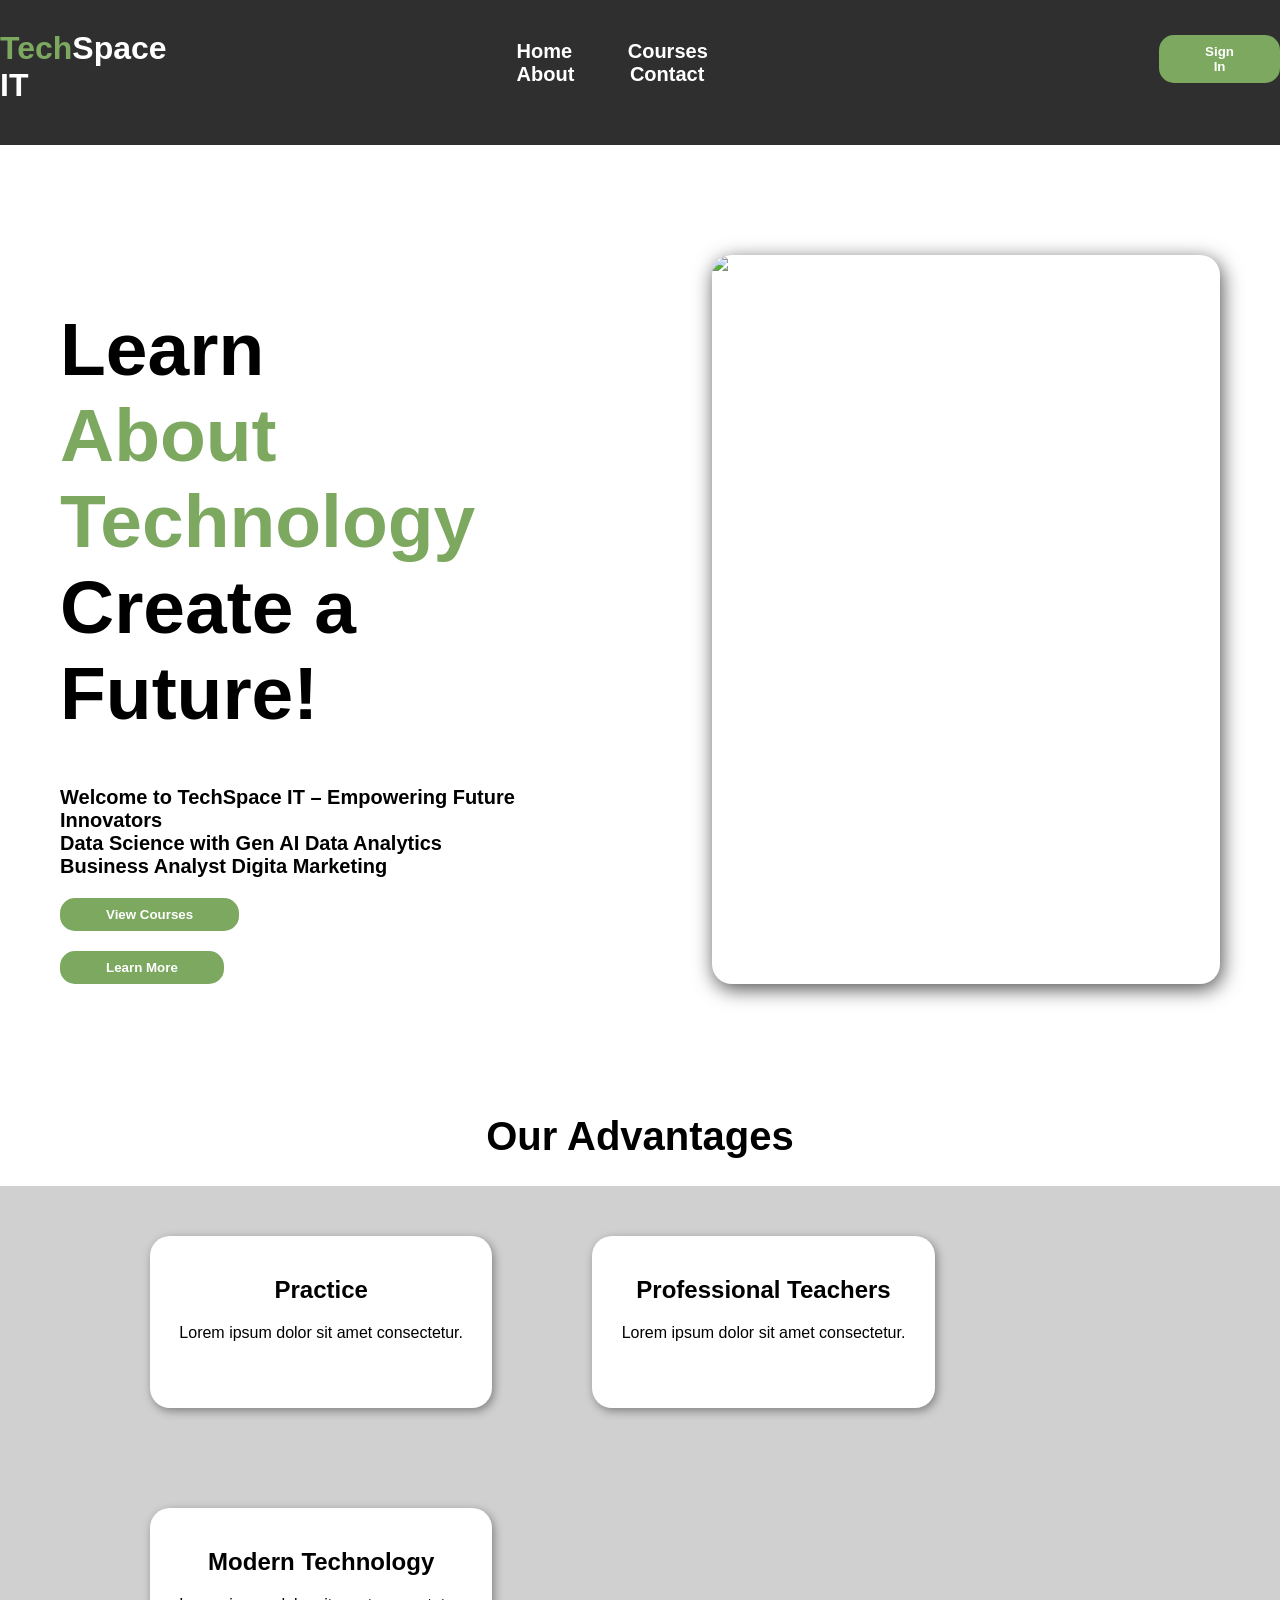
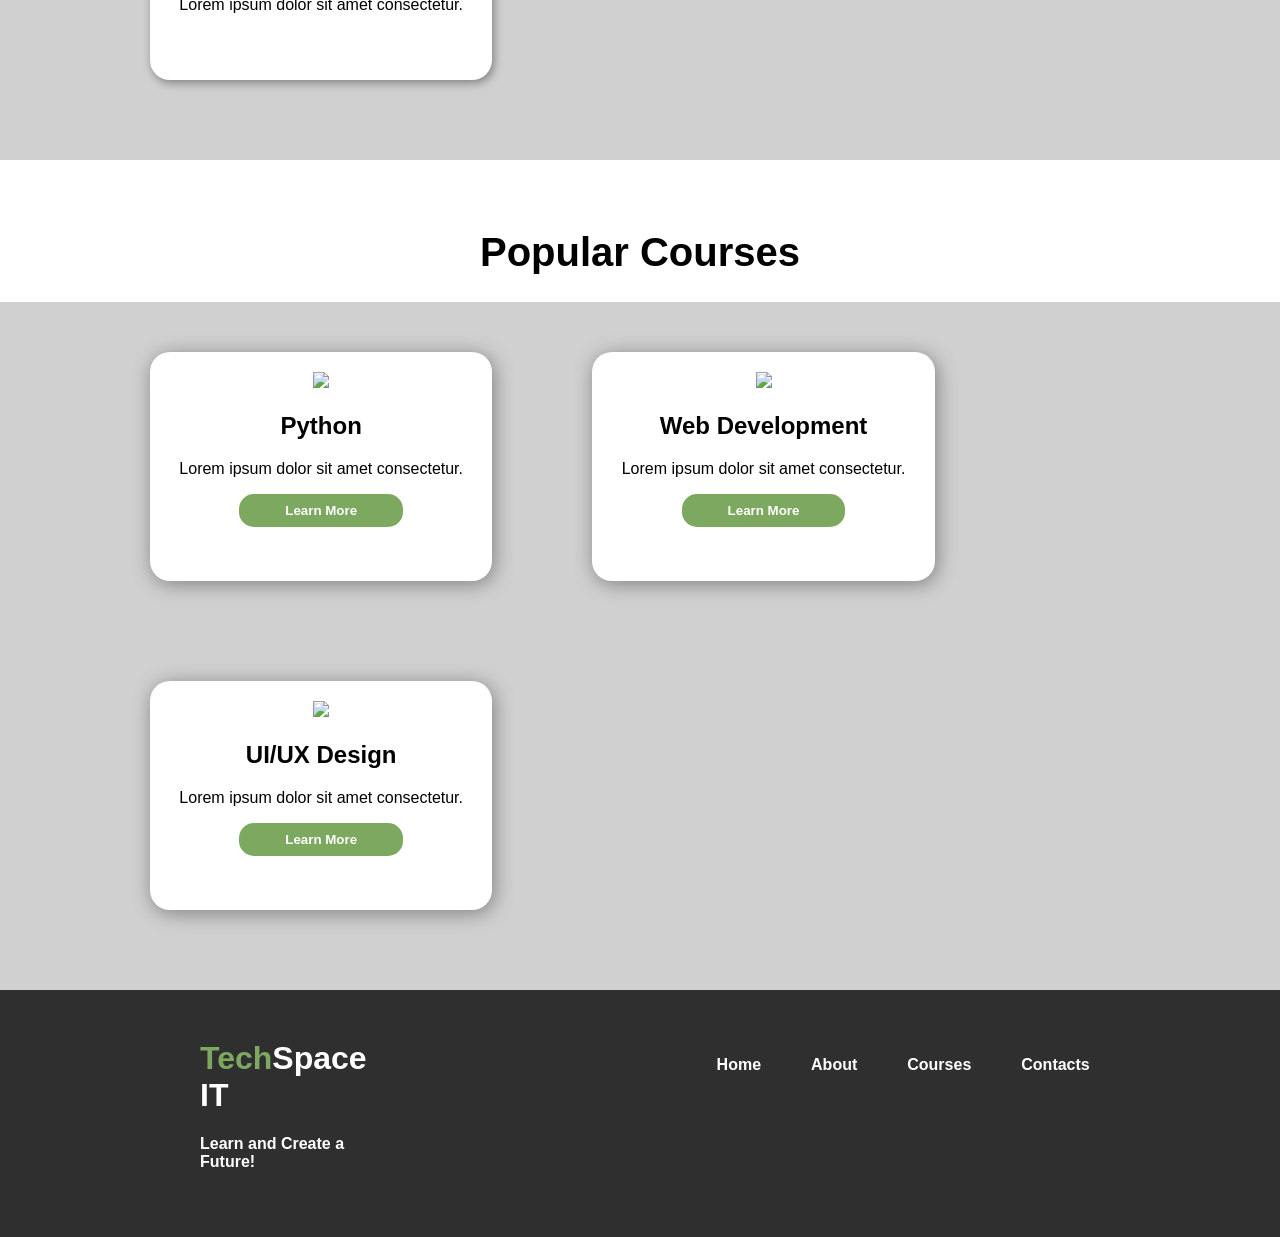
==== index.html @ d7fff93a "Add files via upload" ====
<!DOCTYPE html>
<html lang="en">
<head>
    <meta charset="UTF-8">
    <meta name="viewport" content="width=device-width, initial-scale=1.0">
    <title>TechSpace</title>
    <link rel="stylesheet" href="style.css">
    
</head>
<body>
  <header>
    <a href="index.html">
    <div class="div1">
      <h1 style="margin-top: 0;"><span>Tech</span>Space IT</h1>
    </div>
  </a>
    <div class="div2">
<a href="index.html">Home</a>
<a href="course.html">Courses</a>
<a href="about.html">About</a>
<a href="contact.html">Contact</a>
    </div>
    <div class="div3">
    <button>Sign In</button>
    </div>
  </header>
  <main>
    <div>
    <h1>Learn<br><span>About Technology</span><br>Create a Future!</h1>
    <p>Welcome to TechSpace IT – Empowering Future Innovators<br> Data Science with Gen AI Data Analytics<br> Business Analyst Digita Marketing</p>
    <button >View Courses</button><br>
    <button style="margin-top: 20px;">Learn More</button>
  </div>
    <img src="images22/XXL_height.webp" width="600px">
  </main>
  <h1 style="text-align: center; margin-top: 70px; font-size: 40px;">Our Advantages
  </h1>
  <div class="why">

  <div class="card">
  <div >
    <h2>Practice</h2>
    <p>Lorem ipsum dolor sit amet consectetur.</p>
  </div>
  <div>
    <h2>Professional Teachers</h2>
    <p>Lorem ipsum dolor sit amet consectetur.</p>
  </div>
   <div>
    <h2>Modern Technology</h2>
    <p>Lorem ipsum dolor sit amet consectetur.</p>
  </div>
  </div>
</div>
<h1 style="text-align: center; margin-top: 70px; font-size: 40px;">Popular Courses</h1>
<div class="why1">
<div class="card1">
  <div>
    <img src="images22/i (32).webp" width="50px">
    <h2>Python</h2>
    <p>Lorem ipsum dolor sit amet consectetur.</p>
    <button>Learn More</button>
  </div>
  <div>
    <img src="images22/ux.webp" width="50px">
    <h2>Web Development</h2>
    <p>Lorem ipsum dolor sit amet consectetur.</p>
    <button>Learn More</button>
  </div>
   <div>
    <img src="images22/web.webp" width="50px">
    <h2>UI/UX Design</h2>
    <p>Lorem ipsum dolor sit amet consectetur.</p>
    <button>Learn More</button>
  </div>
  </div>
</div>
<footer>
  <div>
    <h1 style="margin-top: 0;"><span>Tech</span>Space IT</h1>
    <p> Learn and Create a Future!</p>
    </div>
    <div class="cardi">
       <p>Home</p>
       <p>About</p>
       <p>Courses</p>
       <p>Contacts</p>
    </div>
     <div>
       <p>&copy; 2026 TechSpace</p>
    </div>

</footer>
</body>
</html>
---- style.css ----
header{
  display: flex;
  justify-content: center;
  gap:300px;
  background-color: rgb(47, 47, 47);
  padding-bottom: 20px;
}
a{
 text-decoration: none;
 margin-right: 50px;
 color: white;
 font-weight: bold;
}
.div2 {
  padding-top: 40px;
  font-size: 20px;  
}
.div1{
  padding-top: 30px;
}
.div3{
  padding-top: 35px;
}
header button{
  padding: 9px 46px;
  border: none;
  border-radius: 15px;
  font-family: 'Segoe UI', Tahoma, Geneva, Verdana, sans-serif;
  background-color: rgb(124, 168, 96);
  transition: 0.5s;
  color: white;
  font-weight: bold;
}
header button:hover{
  background-color: rgb(172, 227, 136);
  border-radius: 20px;
  color: black;
}
body{
  font-family: 'Segoe UI', Tahoma, Geneva, Verdana, sans-serif;
  margin: 0;
}
main{
  display: flex;
  justify-content: center;
  gap: 100px;
  margin-top: 50px;
  padding: 60px;
  color: rgb(0, 0, 0);
}
span{
  color:rgb(124, 168, 96);
}
main h1{
  font-size: 75px
}
main p{
  font-size: 20px;
  font-weight: bold;
}
main img{
  border-radius: 20px;
  box-shadow: 2px 5px 20px rgb(79, 79, 79);
  transition: 0.4s ease-in-out;
}
main img:hover{
  box-shadow: 2px 5px 40px rgb(114, 114, 114);
}
main button{
  padding: 9px 46px;
  border: none;
  border-radius: 15px;
  font-family: 'Segoe UI', Tahoma, Geneva, Verdana, sans-serif;
  background-color:rgb(124, 168, 96);
  transition: 0.5s;
  color: white;
  font-weight: bold;
}
main button:hover{
  background-color: rgb(172, 227, 136);
  border-radius: 20px;
  color: black;
}
.why{
  display: flex;
  flex-wrap: wrap;
  gap: 60px;
  justify-content: center;
  background-color: rgb(207, 208, 207);
}
.card{
  margin-top: 50px;
  display: flex;
  flex-wrap: wrap;
  text-align: center;
  gap: 100px;
  margin-bottom: 80px;
  margin-left: 150px;
  margin-right: 150px;
}
.card div{
  box-shadow: 2px 3px 10px grey;
  width: 8cm;
  height: 3.5cm;
  padding: 20px;
  margin: 0;
  border-radius: 20px;
  border: none;
  background-color: white;
  transition: 0.4s;
} 
.card div:hover{
    box-shadow: 2px 3px 40px white;
  border-radius: 20px;
  font-size: 15px;
  transform: translateY(-5px);
}
.card1{
  margin-top: 50px;
  display: flex;
  flex-wrap: wrap;
  text-align: center;
  gap: 100px;
  margin-bottom: 80px;
  margin-left: 150px;
  margin-right: 150px;
}
.why1{
  display: flex;
  flex-wrap: wrap;
  gap: 60px;
  justify-content: center;
  background-color: rgb(207, 208, 207);
}
.card1 div{
  box-shadow: 2px 3px 20px grey;
  width: 8cm;
  height: 5cm;
  padding: 20px;
  margin: 0;
  border-radius: 20px;
  border: none;
  background-color: white;
  transition: 0.4s;
} 
.card1 div:hover{
    box-shadow: 2px 3px 40px white;
  border-radius: 20px;
  font-size: 15px;
  transform: translateY(-5px);
}
.card1 button{
  padding: 9px 46px;
  border: none;
  border-radius: 15px;
  font-family: 'Segoe UI', Tahoma, Geneva, Verdana, sans-serif;
  background-color:rgb(124, 168, 96);
  transition: 0.5s;
  color: white;
  font-weight: bold;
}
.card1 button:hover{
  background-color: rgb(172, 227, 136);
  border-radius: 20px;
  color: black;
}
footer{
  display: flex;
  flex-direction: row;
  gap: 250px;
  padding-left: 200px;
  padding-top: 50px;
  padding-bottom: 50px;
  background-color: rgb(47, 47, 47);
  color: white;
  font-family: 'Segoe UI', Tahoma, Geneva, Verdana, sans-serif;
  font-weight: bold;
}
.cardi{
  margin-left: 100px;
  display: flex;
  flex-direction: row;
  gap: 50px;
}
.main1{
  display: flex;
  flex-wrap: wrap;
  gap: 130px;
  margin-top: 50px;
  margin-bottom: 80px;
  justify-content: center;
  margin-left: 50px;
  margin-right: 50px;
  background-color: rgb(204, 204, 204);
  border-radius: 50px;
  padding: 70px 30px;
  color: black;
}
.main1 div{
  box-shadow: 2px 6px 20px grey;
  width: 10cm;
  height: 12cm;
  padding: 20px 30px;
  border-radius: 20px;
  text-align: left;
  background-color: white;
  transition: 0.4s ease-in-out;
}
.main1 div:hover{
    box-shadow: 2px 3px 40px white;
  border-radius: 20px;
  font-size: 15px;
  transform: translateY(-5px);
}
.div5{
  padding-top: 1px;
  color: rgb(1, 1, 1);
 padding-bottom: 1px;
 margin-top: 50px;
}
.main2{
  margin-top: 60px;
  margin-bottom: 60px;
  display: flex;
  margin-left: 50px;
  margin-right: 50px;
  gap: 130px;
  font-weight: bold;
  justify-content: center;
}
.main2 img{
  border-radius: 20px;
  width: 700px;
}
.main2 h2{
  font-size: 55px;
}
.main2 p{
  font-size: 20px;
}
.div6 img{
  border-radius: 40px;
  width: 250px;
  height: 250px;
}
.div6{
  font-weight: bold;
  display: flex;
flex-wrap: wrap;  
justify-content: center;
gap: 150px;
padding-bottom: 80px;
padding-top: 50px;
  background-color: rgb(204, 204, 204);
  
}
.div6 div{
box-shadow: 2px 6px 20px grey;
padding: 20px 40px;
border-radius: 20px;
font-size: 20px;
background-color: white;
transition: 0.4s ease-in-out;
}
.div6 div:hover{
      box-shadow: 2px 3px 30px white;
  border-radius: 20px;
  transform: translateY(-5px);
}
.div6 button{
  padding: 9px 56px;
  border: none;
  border-radius: 15px;
  font-family: 'Segoe UI', Tahoma, Geneva, Verdana, sans-serif;
  background-color:rgb(124, 168, 96);
  transition: 0.5s;
  color: white;
  font-weight: bold;
}
.div6 button:hover{
  background-color: rgb(172, 227, 136);
  border-radius: 20px;
  color: black;
}
.div7 {
   display: flex;
   margin-top: 70px;
   justify-content: center;
   gap: 50px;
   margin-bottom: 50px;
}
.div7 div{
  box-shadow:  2px 6px 20px grey;
   display: flex;
   padding: 20px 60px;
   gap: 20px;
   border-radius: 200px;
   transition: 0.4s ease-in-out;
}
.div7 div:hover{
      box-shadow: 2px 3px 30px rgb(131, 172, 106);
  transform: translate(5px);
}
.main3 .cont{
   font-family: 'Trebuchet MS', 'Lucida Sans Unicode', 'Lucida Grande', 'Lucida Sans', Arial, sans-serif;
}
input{
    padding: 13px 55px;
    margin-top: 20px;
    border-radius: 10px;
    border: none;
    box-shadow: 2px 5px 10px rgb(187, 186, 186) ;
    transition: 0.5s;
}
label{
    margin-right:22px;
    font-size: 19px;
}
input:focus{
    transform: translate(4px);
  box-shadow: 1px 2px 13px  rgb(124, 168, 96);
  border-radius: 16px;
}
.main3{
  gap: 200px;
  margin-bottom: 60px;
  font-weight: bold;
}
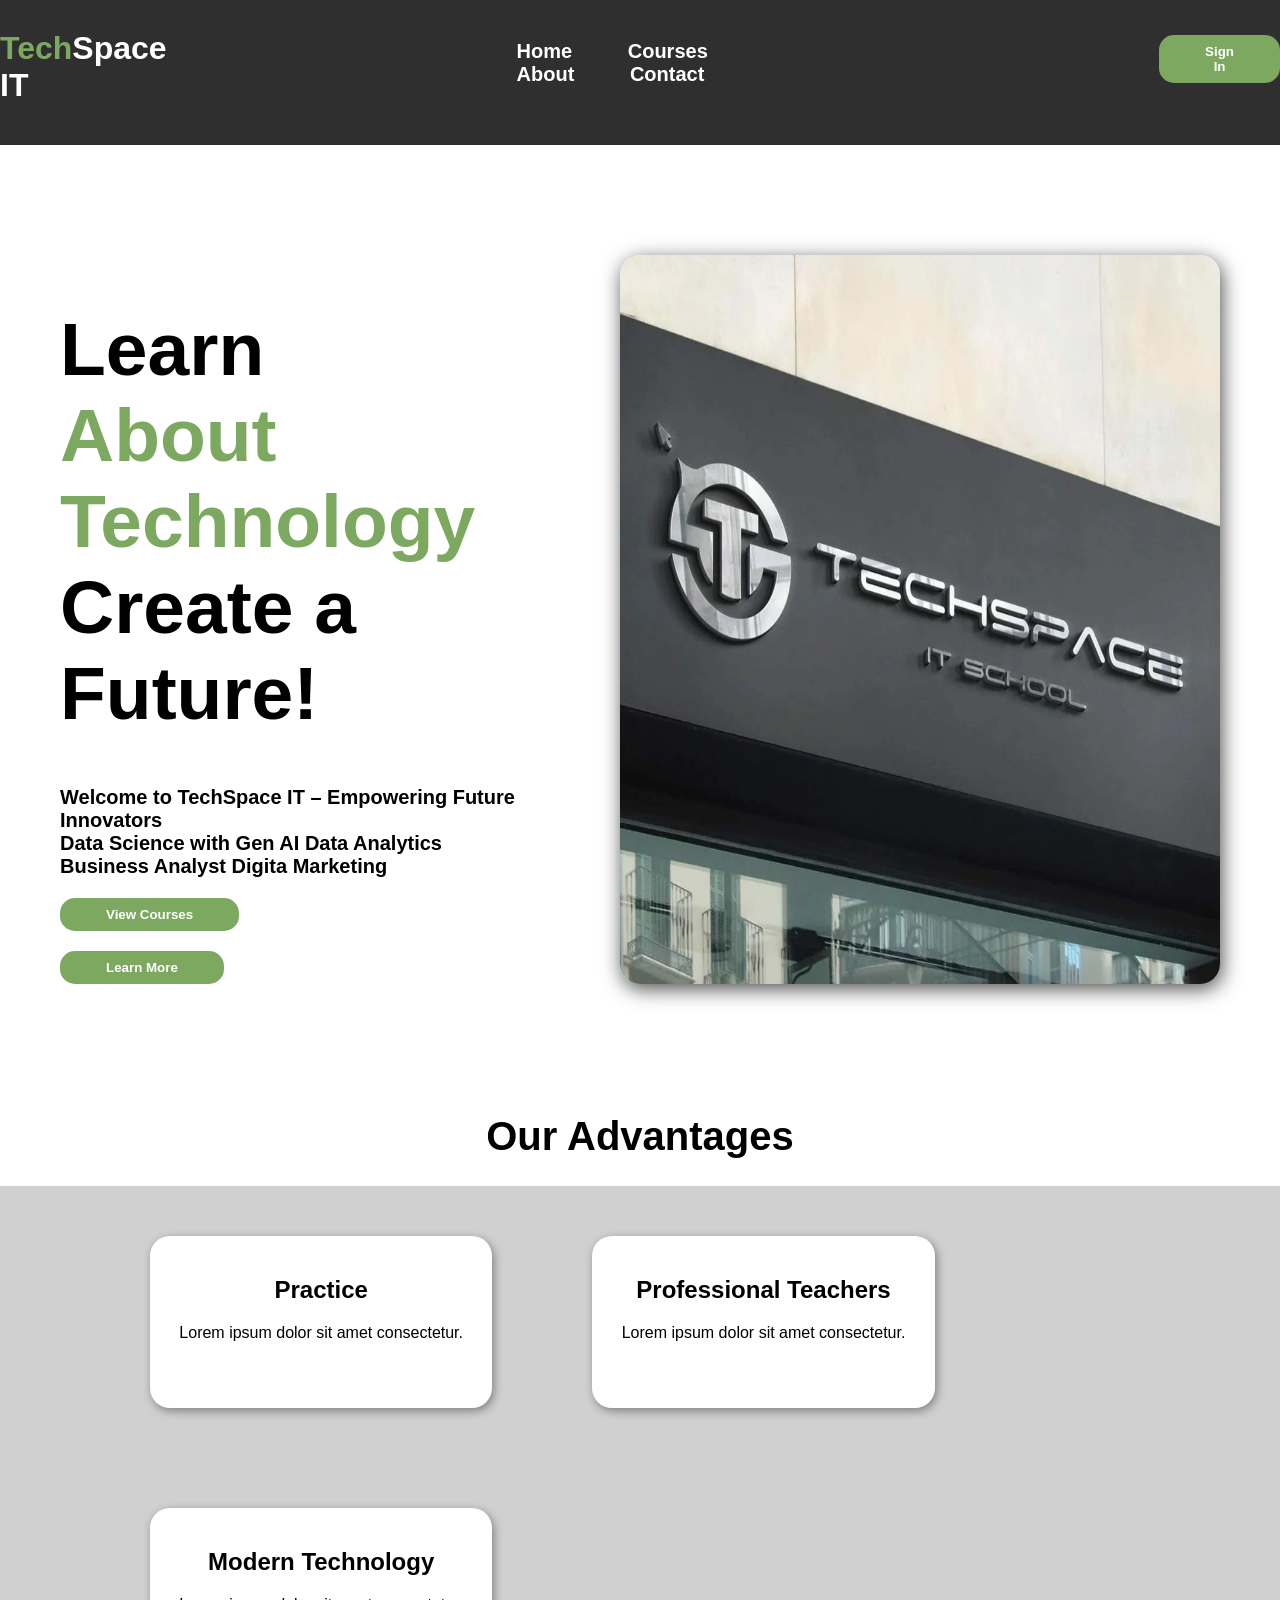
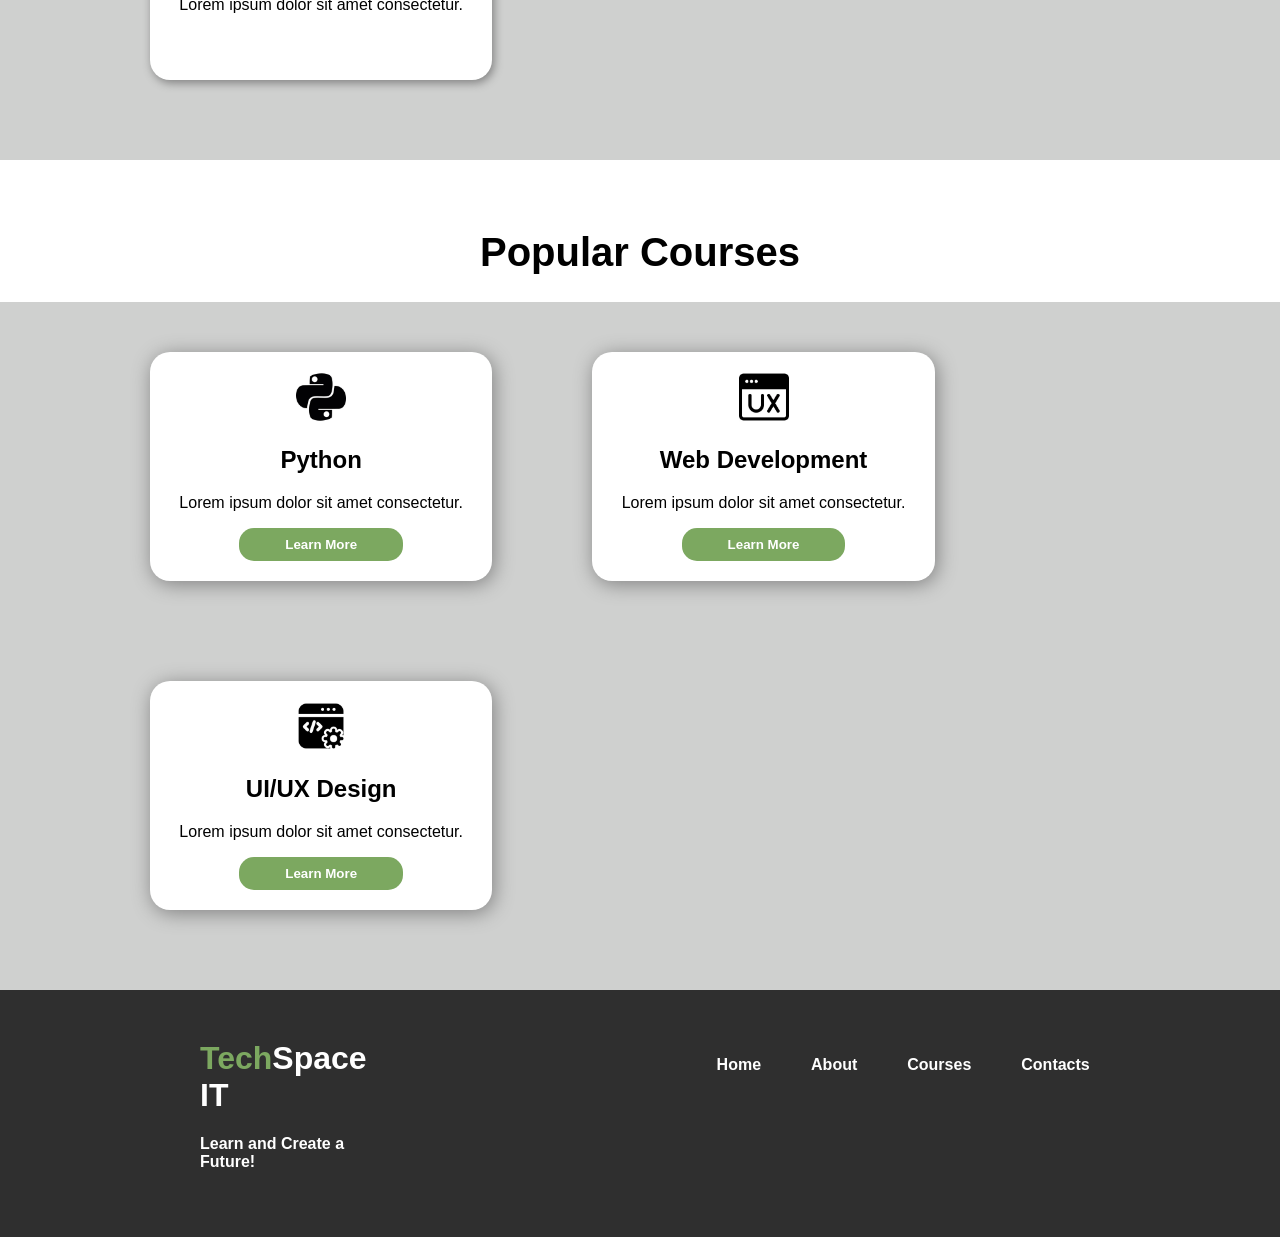
==== commit d20479b8: "Update index.html" ====
--- a/index.html
+++ b/index.html
@@ -31,7 +31,7 @@
     <button >View Courses</button><br>
     <button style="margin-top: 20px;">Learn More</button>
   </div>
-    <img src="images22/XXL_height.webp" width="600px">
+    <img src="XXL_height.webp" width="600px">
   </main>
   <h1 style="text-align: center; margin-top: 70px; font-size: 40px;">Our Advantages
   </h1>
@@ -56,19 +56,19 @@
 <div class="why1">
 <div class="card1">
   <div>
-    <img src="images22/i (32).webp" width="50px">
+    <img src="i (32).webp" width="50px">
     <h2>Python</h2>
     <p>Lorem ipsum dolor sit amet consectetur.</p>
     <button>Learn More</button>
   </div>
   <div>
-    <img src="images22/ux.webp" width="50px">
+    <img src="ux.webp" width="50px">
     <h2>Web Development</h2>
     <p>Lorem ipsum dolor sit amet consectetur.</p>
     <button>Learn More</button>
   </div>
    <div>
-    <img src="images22/web.webp" width="50px">
+    <img src="web.webp" width="50px">
     <h2>UI/UX Design</h2>
     <p>Lorem ipsum dolor sit amet consectetur.</p>
     <button>Learn More</button>
@@ -92,4 +92,4 @@
 
 </footer>
 </body>
-</html>+</html>
